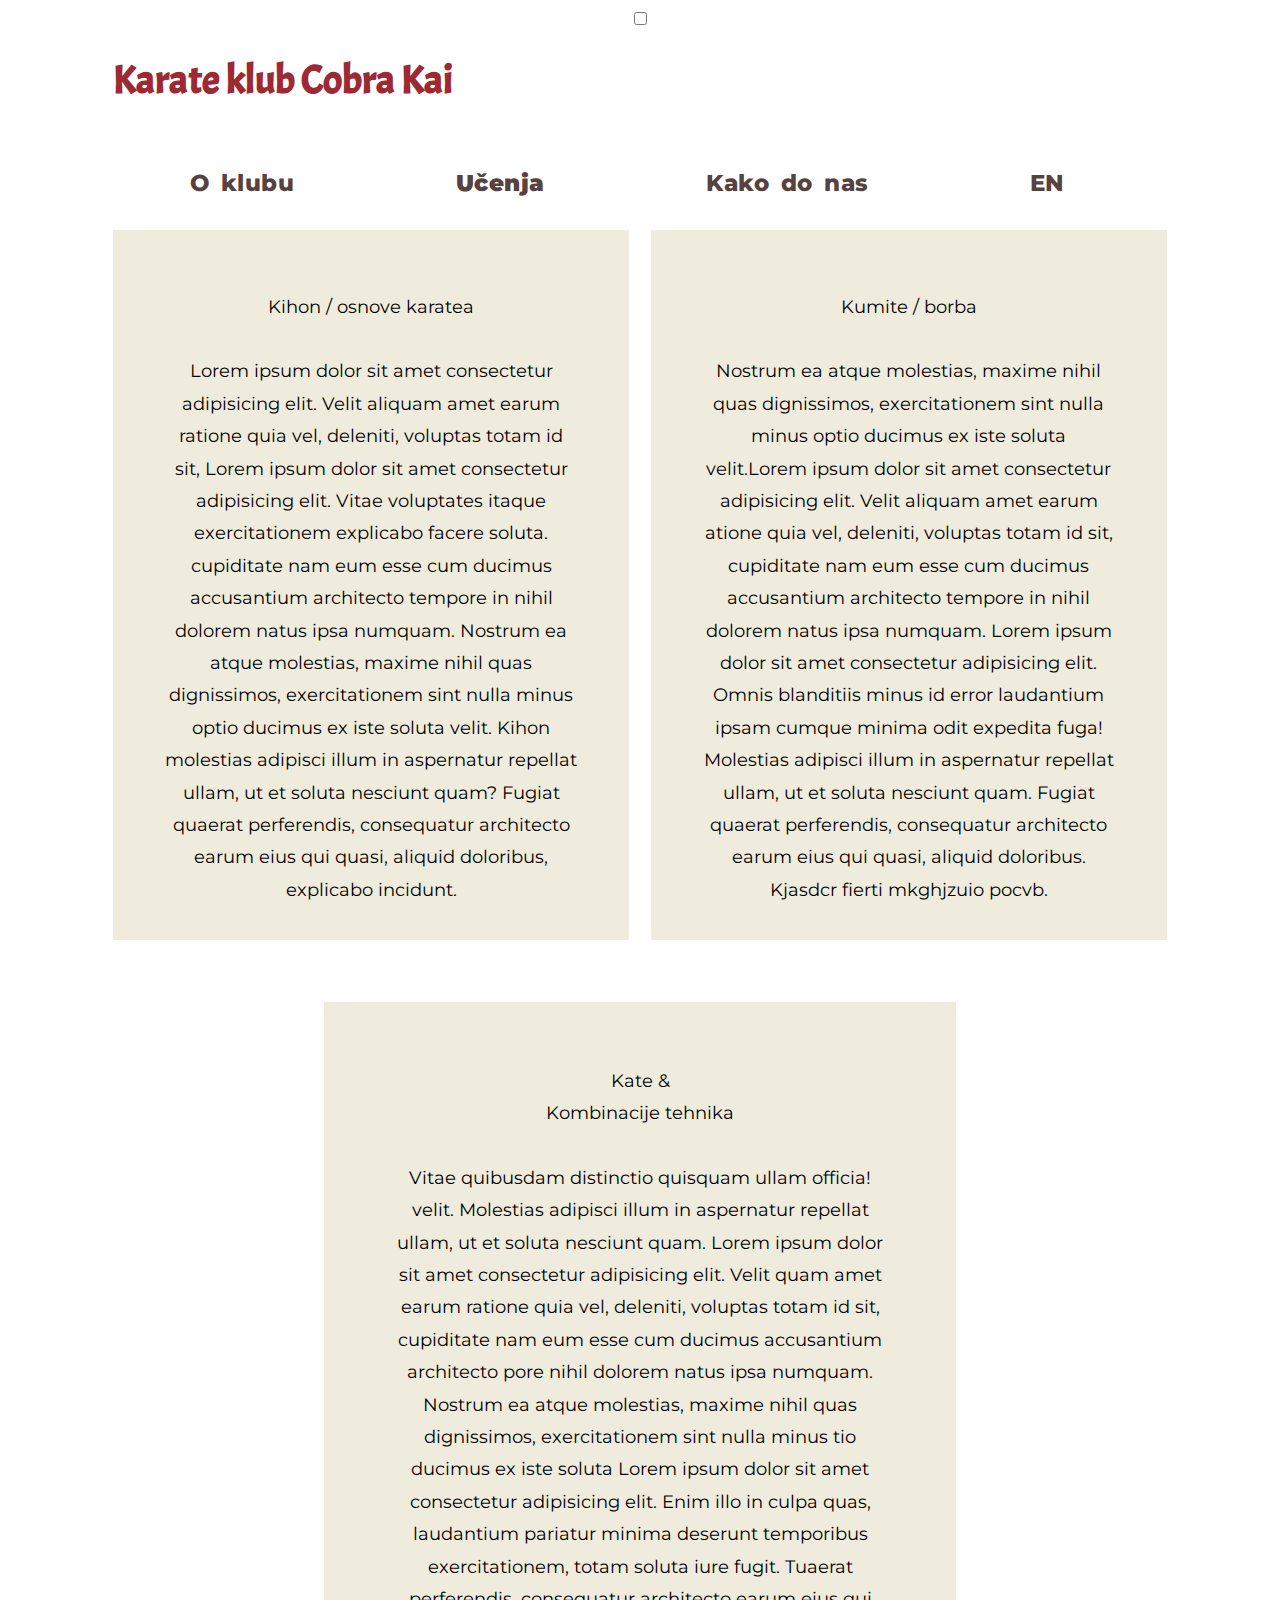
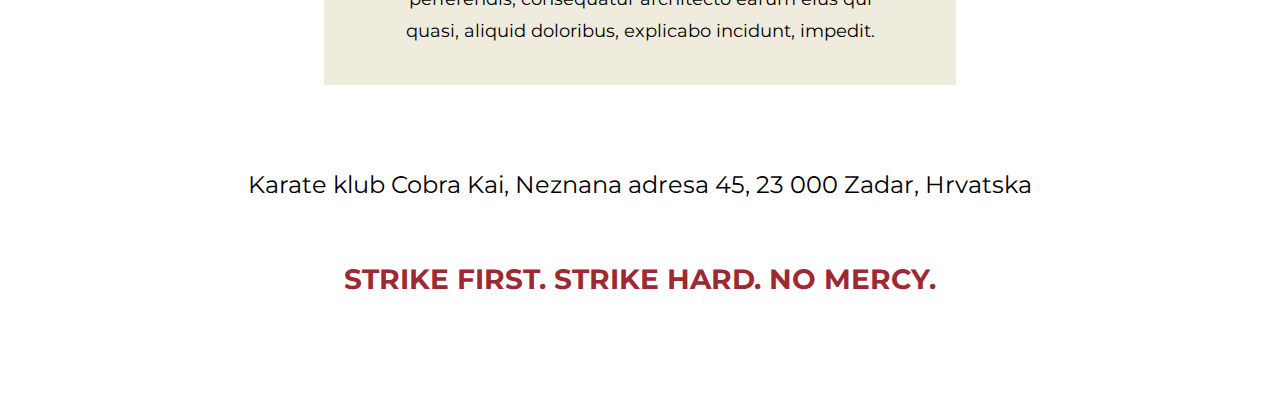
==== Class_Descriptions.html @ fb7cecdf "adding new padding and font size to elements" ====
<!DOCTYPE html>
<html lang="en">

<head>
 <meta charset="UTF-8">
 <meta name="viewport" content="width=device-width, initial-scale=1.0">
 <meta http-equiv="X-UA-Compatible" content="ie=edge">
 <meta name="description"
  content="Karate-klub-Cobra-Kai je klub koji je u svojih pet godina postojanja postigao zavidnu reputaciju.">
<link href="https://fonts.googleapis.com/css?family=Acme|Montserrat:400,700,800&display=swap" rel="stylesheet">
<link rel="stylesheet" type="text/css" href="vendors/css/grid.css">
 <link rel="stylesheet" type="text/css" href="vendors/css/animate.css"> 
 <link rel="stylesheet" type="text/css"href="resources/css/queries.css">
 <link rel="stylesheet" type="text/css" href="resources/css/style2.css">
 <title>Class Descriptions</title>
</head>

 <body>
   <input type="checkbox" />
   <div id="content">
  
   <div class="header"><h1>Karate klub Cobra Kai</h1>
   </div>
  <div class="navbar" id="ucenja">
    <div id="links">
     <a href="index.html#oklubu">O klubu</a>
     <a href="Class_Descriptions.html#ucenja"><strong>Učenja</strong></a>
     <a href="kontakt.html#kakodonas">Kako do nas</a>
     <a href="_blank">EN</a>
  </div>
   </div>

    <div class="article">
      <p><br> Kihon <span>/</span> osnove karatea <br> <br> Lorem ipsum dolor sit amet consectetur adipisicing elit. Velit aliquam amet earum ratione quia vel, deleniti, voluptas totam id sit, Lorem ipsum dolor sit amet consectetur adipisicing elit. Vitae voluptates itaque exercitationem explicabo facere soluta. cupiditate nam eum esse cum ducimus accusantium architecto tempore in nihil dolorem natus ipsa numquam. Nostrum ea atque molestias, maxime nihil quas dignissimos, exercitationem sint nulla minus optio ducimus ex iste soluta velit. Kihon molestias adipisci illum in aspernatur repellat ullam, ut et soluta nesciunt quam? Fugiat quaerat perferendis, consequatur architecto earum eius qui quasi, aliquid doloribus, explicabo incidunt.</p>
    </div>
   
    <div class="section">
        <p><br>Kumite <span>/</span> borba<br> <br> Nostrum ea atque molestias, maxime nihil quas dignissimos, exercitationem sint  nulla minus optio ducimus ex iste soluta velit.Lorem ipsum dolor sit amet consectetur adipisicing elit. Velit aliquam amet earum    atione quia vel, deleniti, voluptas totam id sit, cupiditate nam eum esse cum ducimus accusantium architecto tempore in nihil dolorem natus ipsa numquam.   Lorem ipsum dolor sit amet consectetur adipisicing elit. Omnis blanditiis minus id error laudantium ipsam cumque minima odit expedita fuga! Molestias adipisci illum in aspernatur repellat ullam, ut et soluta nesciunt quam. Fugiat quaerat perferendis, consequatur architecto earum eius qui quasi, aliquid doloribus. Kjasdcr fierti mkghjzuio pocvb.</p>
      </div>
   <div class="aside">
        <p><br>Kate &<br> Kombinacije tehnika <br> <br> Vitae quibusdam distinctio quisquam ullam officia! velit. Molestias adipisci  illum in aspernatur repellat ullam, ut et soluta nesciunt quam. Lorem ipsum dolor sit amet consectetur adipisicing elit. Velit      quam amet earum ratione quia vel, deleniti, voluptas totam id sit, cupiditate nam eum esse cum ducimus accusantium architecto       pore nihil dolorem natus ipsa numquam. Nostrum ea atque molestias, maxime nihil quas dignissimos, exercitationem sint nulla minus   tio ducimus ex iste soluta Lorem ipsum dolor sit amet consectetur adipisicing elit. Enim illo in culpa quas, laudantium pariatur    minima deserunt temporibus exercitationem, totam soluta iure fugit. Tuaerat perferendis, consequatur architecto earum eius qui quasi, aliquid doloribus, explicabo incidunt, impedit.</p>
      </div>
   <div class="kontakt">
        <p> Karate klub Cobra Kai, Neznana adresa 45, 23 000 Zadar, Hrvatska</p>
   </div>
   <div class="moto"><p> Strike first. <span>Strike hard.</span> No mercy.
  </div>
  </div>

    <script src="https://ajax.googleapis.com/ajax/libs/jquery/1.12.4/jquery.min.js"></script>
    <script src="resources/js/jquery.waypoints.min"></script>
    <script src="resources/js/scripts.js"></script>

</body>

</html>
---- vendors/css/grid.css ----
/*  SECTIONS  ============================================================================= */

.section {
	clear: both;
	padding: 0px;
	margin: 0px;
}

/*  GROUPING  ============================================================================= */

.row {
    zoom: 1; /* For IE 6/7 (trigger hasLayout) */
}

.row:before,
.row:after {
    content:"";
    display:table;
}
.row:after {
    clear:both;
}

/*  GRID COLUMN SETUP   ==================================================================== */

.col {
	display: block;
	float:left;
	margin: 1% 0 1% 1.6%;
}

.col:first-child { margin-left: 0; } /* all browsers except IE6 and lower */


/*  REMOVE MARGINS AS ALL GO FULL WIDTH AT 480 PIXELS */

@media only screen and (max-width: 480px) {
	.col { 
		/*margin: 1% 0 1% 0%;*/
        margin: 0;
	}
}


/*  GRID OF TWO   ============================================================================= */


.span-2-of-2 {
	width: 100%;
}

.span-1-of-2 {
	width: 49.2%;
}

/*  GO FULL WIDTH AT LESS THAN 480 PIXELS */

@media only screen and (max-width: 480px) {
	.span-2-of-2 {
		width: 100%; 
	}
	.span-1-of-2 {
		width: 100%; 
	}
}


/*  GRID OF THREE   ============================================================================= */

	
.span-3-of-3 {
	width: 100%; 
}

.span-2-of-3 {
	width: 66.13%; 
}

.span-1-of-3 {
	width: 32.26%; 
}


/*  GO FULL WIDTH AT LESS THAN 480 PIXELS */

@media only screen and (max-width: 480px) {
	.span-3-of-3 {
		width: 100%; 
	}
	.span-2-of-3 {
		width: 100%; 
	}
	.span-1-of-3 {
		width: 100%;
	}
}

/*  GRID OF FOUR   ============================================================================= */

	
.span-4-of-4 {
	width: 100%; 
}

.span-3-of-4 {
	width: 74.6%; 
}

.span-2-of-4 {
	width: 49.2%; 
}

.span-1-of-4 {
	width: 23.8%; 
}


/*  GO FULL WIDTH AT LESS THAN 480 PIXELS */

@media only screen and (max-width: 480px) {
	.span-4-of-4 {
		width: 100%; 
	}
	.span-3-of-4 {
		width: 100%; 
	}
	.span-2-of-4 {
		width: 100%; 
	}
	.span-1-of-4 {
		width: 100%; 
	}
}


/*  GRID OF FIVE   ============================================================================= */

	
.span-5-of-5 {
	width: 100%;
}

.span-4-of-5 {
  	width: 79.68%; 
}

.span-3-of-5 {
  	width: 59.36%; 
}

.span-2-of-5 {
  	width: 39.04%;
}

.span-1-of-5 {
  	width: 18.72%;
}


/*  GO FULL WIDTH AT LESS THAN 480 PIXELS */

@media only screen and (max-width: 480px) {
	.span-5-of-5 {
		width: 100%; 
	}
	.span-4-of-5 {
		width: 100%; 
	}
	.span-3-of-5 {
		width: 100%; 
	}
	.span-2-of-5 {
		width: 100%; 
	}
	.span-1-of-5 {
		width: 100%; 
	}
}


/*  GRID OF SIX   ============================================================================= */


.span-6-of-6 {
	width: 100%;
}

.span-5-of-6 {
  	width: 83.06%;
}

.span-4-of-6 {
  	width: 66.13%;
}

.span-3-of-6 {
  	width: 49.2%;
}

.span-2-of-6 {
  	width: 32.26%;
}

.span-1-of-6 {
  	width: 15.33%;
}


/*  GO FULL WIDTH AT LESS THAN 480 PIXELS */

@media only screen and (max-width: 480px) {
	.span-6-of-6 {
		width: 100%; 
	}
	.span-5-of-6 {
		width: 100%; 
	}
	.span-4-of-6 {
		width: 100%; 
	}
	.span-3-of-6 {
		width: 100%; 
	}
	.span-2-of-6 {
		width: 100%; 
	}
	.span-1-of-6 {
		width: 100%; 
	}
}



/*  GRID OF SEVEN   ============================================================================= */


.span-7-of-7 {
	width: 100%;
}

.span-6-of-7 {
	width: 85.48%;
}

.span-5-of-7 {
  	width: 70.97%;
}

.span-4-of-7 {
  	width: 56.45%;
}

.span-3-of-7 {
  	width: 41.94%;
}

.span-2-of-7 {
  	width: 27.42%;
}

.span-1-of-7 {
  	width: 12.91%;
}


/*  GO FULL WIDTH AT LESS THAN 480 PIXELS */

@media only screen and (max-width: 480px) {
	.span-7-of-7 {
		width: 100%; 
	}
	.span-6-of-7 {
		width: 100%; 
	}
	.span-5-of-7 {
		width: 100%; 
	}
	.span-4-of-7 {
		width: 100%; 
	}
	.span-3-of-7 {
		width: 100%; 
	}
	.span-2-of-7 {
		width: 100%; 
	}
	.span-1-of-7 {
		width: 100%; 
	}
}


/*  GRID OF EIGHT   ============================================================================= */

	
.span-8-of-8 {
	width: 100%;
}

.span-7-of-8 {
	width: 87.3%; 
}

.span-6-of-8 {
	width: 74.6%; 
}

.span-5-of-8 {
	width: 61.9%; 
}

.span-4-of-8 {
	width: 49.2%; 
}

.span-3-of-8 {
	width: 36.5%;
}

.span-2-of-8 {
	width: 23.8%; 
}

.span-1-of-8 {
	width: 11.1%; 
}


/*  GO FULL WIDTH AT LESS THAN 480 PIXELS */

@media only screen and (max-width: 480px) {
	.span-8-of-8 {
		width: 100%; 
	}
	.span-7-of-8 {
		width: 100%; 
	}
	.span-6-of-8 {
		width: 100%; 
	}
	.span-5-of-8 {
		width: 100%; 
	}
	.span-4-of-8 {
		width: 100%; 
	}
	.span-3-of-8 {
		width: 100%; 
	}
	.span-2-of-8 {
		width: 100%; 
	}
	.span-1-of-8 {
		width: 100%; 
	}
}


/*  GRID OF NINE   ============================================================================= */


.span-9-of-9 {
	width: 100%;
}

.span-8-of-9 {
	width: 88.71%;
}

.span-7-of-9 {
	width: 77.42%; 
}

.span-6-of-9 {
	width: 66.13%; 
}

.span-5-of-9 {
	width: 54.84%; 
}

.span-4-of-9 {
	width: 43.55%; 
}

.span-3-of-9 {
	width: 32.26%;
}

.span-2-of-9 {
	width: 20.97%; 
}

.span-1-of-9 {
	width: 9.68%; 
}


/*  GO FULL WIDTH AT LESS THAN 480 PIXELS */

@media only screen and (max-width: 480px) {
	.span-9-of-9 {
		width: 100%; 
	}
	.span-8-of-9 {
		width: 100%; 
	}
	.span-7-of-9 {
		width: 100%; 
	}
	.span-6-of-9 {
		width: 100%; 
	}
	.span-5-of-9 {
		width: 100%; 
	}
	.span-4-of-9 {
		width: 100%; 
	}
	.span-3-of-9 {
		width: 100%; 
	}
	.span-2-of-9 {
		width: 100%; 
	}
	.span-1-of-9 {
		width: 100%; 
	}
}


/*  GRID OF TEN   ============================================================================= */


.span-10-of-10 {
	width: 100%;
}

.span-9-of-10 {
	width: 89.84%;
}

.span-8-of-10 {
	width: 79.68%;
}

.span-7-of-10 {
	width: 69.52%; 
}

.span-6-of-10 {
	width: 59.36%; 
}

.span-5-of-10 {
	width: 49.2%; 
}

.span-4-of-10 {
	width: 39.04%; 
}

.span-3-of-10 {
	width: 28.88%;
}

.span-2-of-10 {
	width: 18.72%; 
}

.span-1-of-10 {
	width: 8.56%; 
}


/*  GO FULL WIDTH AT LESS THAN 480 PIXELS */

@media only screen and (max-width: 480px) {
	.span-10-of-10 {
		width: 100%; 
	}
	.span-9-of-10 {
		width: 100%; 
	}
	.span-8-of-10 {
		width: 100%; 
	}
	.span-7-of-10 {
		width: 100%; 
	}
	.span-6-of-10 {
		width: 100%; 
	}
	.span-5-of-10 {
		width: 100%; 
	}
	.span-4-of-10 {
		width: 100%; 
	}
	.span-3-of-10 {
		width: 100%; 
	}
	.span-2-of-10 {
		width: 100%; 
	}
	.span-1-of-10 {
		width: 100%; 
	}
}


/*  GRID OF ELEVEN   ============================================================================= */

.span-11-of-11 {
	width: 100%;
}

.span-10-of-11 {
	width: 90.76%;
}

.span-9-of-11 {
	width: 81.52%;
}

.span-8-of-11 {
	width: 72.29%;
}

.span-7-of-11 {
	width: 63.05%; 
}

.span-6-of-11 {
	width: 53.81%; 
}

.span-5-of-11 {
	width: 44.58%; 
}

.span-4-of-11 {
	width: 35.34%; 
}

.span-3-of-11 {
	width: 26.1%;
}

.span-2-of-11 {
	width: 16.87%; 
}

.span-1-of-11 {
	width: 7.63%; 
}


/*  GO FULL WIDTH AT LESS THAN 480 PIXELS */

@media only screen and (max-width: 480px) {
	.span-11-of-11 {
		width: 100%; 
	}
	.span-10-of-11 {
		width: 100%; 
	}
	.span-9-of-11 {
		width: 100%; 
	}
	.span-8-of-11 {
		width: 100%; 
	}
	.span-7-of-11 {
		width: 100%; 
	}
	.span-6-of-11 {
		width: 100%; 
	}
	.span-5-of-11 {
		width: 100%; 
	}
	.span-4-of-11 {
		width: 100%; 
	}
	.span-3-of-11 {
		width: 100%; 
	}
	.span-2-of-11 {
		width: 100%; 
	}
	.span-1-of-11 {
		width: 100%; 
	}
}


/*  GRID OF TWELVE   ============================================================================= */

.span-12-of-12 {
	width: 100%;
}

.span-11-of-12 {
	width: 91.53%;
}

.span-10-of-12 {
	width: 83.06%;
}

.span-9-of-12 {
	width: 74.6%;
}

.span-8-of-12 {
	width: 66.13%;
}

.span-7-of-12 {
	width: 57.66%; 
}

.span-6-of-12 {
	width: 49.2%; 
}

.span-5-of-12 {
	width: 40.73%; 
}

.span-4-of-12 {
	width: 32.26%; 
}

.span-3-of-12 {
	width: 23.8%;
}

.span-2-of-12 {
	width: 15.33%; 
}

.span-1-of-12 {
	width: 6.86%; 
}


/*  GO FULL WIDTH AT LESS THAN 480 PIXELS */

@media only screen and (max-width: 480px) {
	.span-12-of-12 {
		width: 100%; 
	}
	.span-11-of-12 {
		width: 100%; 
	}
	.span-10-of-12 {
		width: 100%; 
	}
	.span-9-of-12 {
		width: 100%; 
	}
	.span-8-of-12 {
		width: 100%; 
	}
	.span-7-of-12 {
		width: 100%; 
	}
	.span-6-of-12 {
		width: 100%; 
	}
	.span-5-of-12 {
		width: 100%; 
	}
	.span-4-of-12 {
		width: 100%; 
	}
	.span-3-of-12 {
		width: 100%; 
	}
	.span-2-of-12 {
		width: 100%; 
	}
	.span-1-of-12 {
		width: 100%; 
	}
}
---- resources/css/style2.css ----
@charset "UTF-8";

* {
	box-sizing: border-box;
}

body {
	background-color: rgba(255, 255, 255, 0.767);
	color: #000;
	font-family: 'Montserrat', sans-serif;
	text-align: center;
	font-size: 18px;
}

#content {
	display: grid;
	grid-template-columns: repeat(12, 1fr);
	grid-auto-rows: minmax(100px, auto);
	max-width: 1280px;
	position: relative;
}

/*--- HEADER --- */
.header {
	grid-column: 2 / 13;
	padding: 0;
	margin: 0;
	height: 100%;
	justify-content: stretch;
	object-fit: cover;
}

.header h1 {
	font-family: 'Acme', sans-serif;
	font-weight: 800;
	font-weight: bold;
	font-size: 220%;
	color: #9d2933;
	padding-top: 2%;
	margin: 0;
	position: absolute;
}

/*--- NAVBAR --- */
.navbar {
	display: grid;
	grid-column: 1 / 13;
	grid-row: 2 / 3;
	height: 100%;
	color: rgba(10, 10, 10, 0.932);
	font-family: 'Montserrat', sans-serif;
	word-spacing: 4px;
	letter-spacing: 0.5px;
	padding-top: 3%;
}

#links {
	display: grid;
	grid-auto-flow: column;
	font-size: 130%;
	font-family: 'Montserrat', sans-serif;
	font-weight: 800;
	text-align: center;
	margin-left: 8%;
	margin-right: 10%;
}

a {
	color: #574240;
	text-decoration: none;
}

a:hover {
	color: #8d8872;
}
a:current {
	color: #788f2c;
}

.article p,
.section p,
.aside p {
	padding: 2% 10% 3% 10%;
	font-size: 18px;
	margin: o;
	font-weight: 400;
	line-height: 1.8;
}

.article {
	grid-column: 2 / 7;
	grid-row: 3 / 6;
	margin-right: 2%;
	background-color: #f0ecdd;
	font-weight: 400;
}
.section {
	grid-column: 7 / 12;
	grid-row: 3 / 6;
	margin-left: 2%;
	background-color: #f0ecdd;
}

.aside {
	grid-column: 4 / 10;
	grid-row: 7 / 10;
	margin-top: -6%;
	background-color: #f0ecdd;
}

.kontakt {
	grid-column: 1 / 13;
	grid-row: 11 / 12;
	height: 100%;
	justify-self: stretch;
	align-content: space-evenly;
	margin-top: -4%;
}

.kontakt p {
	color: #000;
	font-size: 24px;
}

.moto {
	grid-column: 1 / 13;
	grid-row: 12 / 13;
	height: 100%;

	font-family: 'Montserrat', sans-serif;
	font-size: 28px;
	font-weight: bold;
	color: #9d2933;
	text-transform: uppercase;
	grid-auto-flow: column;
	justify-items: stretch;
	margin-bottom: 3%;
	margin-top: -4%;
}

moto p {
	margin: 0;
}
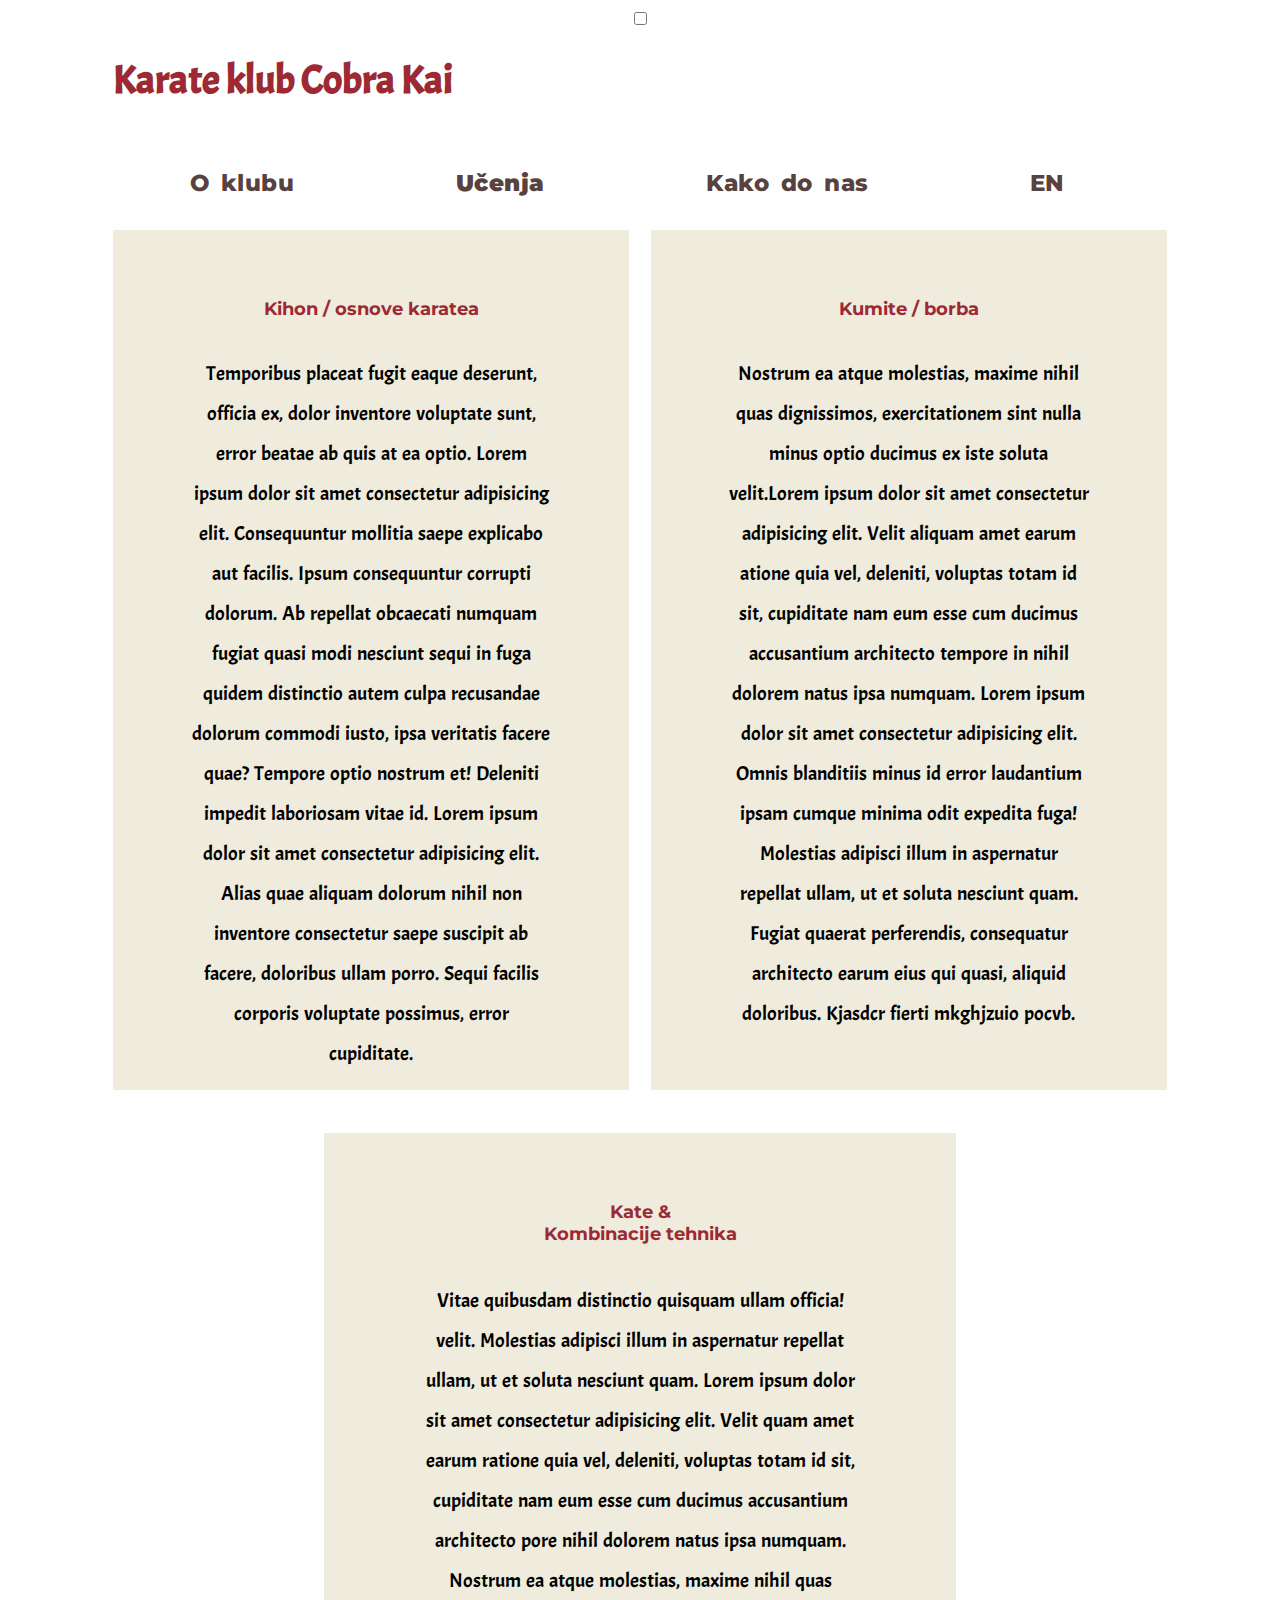
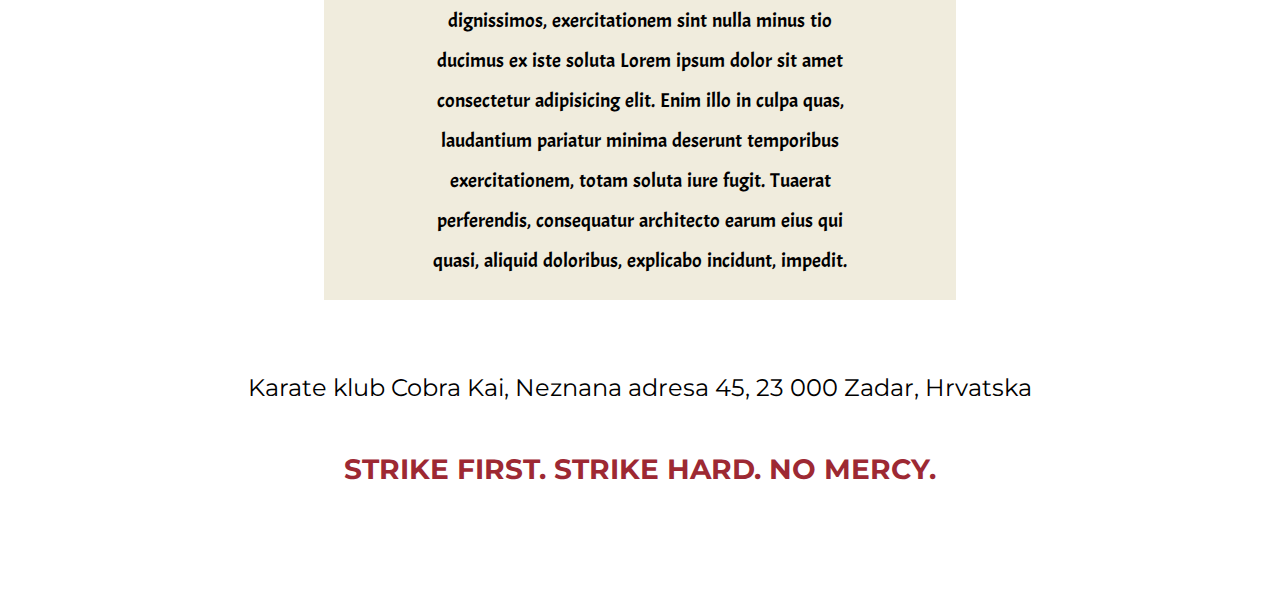
==== commit b96acae1: "same changes, font, padding" ====
--- a/Class_Descriptions.html
+++ b/Class_Descriptions.html
@@ -31,14 +31,21 @@
    </div>
 
     <div class="article">
-      <p><br> Kihon <span>/</span> osnove karatea <br> <br> Lorem ipsum dolor sit amet consectetur adipisicing elit. Velit aliquam amet earum ratione quia vel, deleniti, voluptas totam id sit, Lorem ipsum dolor sit amet consectetur adipisicing elit. Vitae voluptates itaque exercitationem explicabo facere soluta. cupiditate nam eum esse cum ducimus accusantium architecto tempore in nihil dolorem natus ipsa numquam. Nostrum ea atque molestias, maxime nihil quas dignissimos, exercitationem sint nulla minus optio ducimus ex iste soluta velit. Kihon molestias adipisci illum in aspernatur repellat ullam, ut et soluta nesciunt quam? Fugiat quaerat perferendis, consequatur architecto earum eius qui quasi, aliquid doloribus, explicabo incidunt.</p>
+      <br> <br>
+      <h4>Kihon <span></span>/<span></span> osnove karatea </h4>
+      <p> Temporibus placeat fugit eaque deserunt, officia ex, dolor inventore voluptate sunt, error beatae ab quis at ea optio. Lorem ipsum dolor sit amet consectetur adipisicing elit. Consequuntur mollitia saepe explicabo aut facilis. Ipsum consequuntur corrupti dolorum. Ab repellat obcaecati numquam fugiat quasi modi nesciunt sequi in fuga quidem distinctio autem culpa recusandae dolorum commodi iusto, ipsa veritatis facere quae? Tempore optio nostrum et! Deleniti impedit laboriosam vitae id. Lorem ipsum dolor sit amet consectetur adipisicing elit. Alias quae aliquam dolorum nihil non inventore consectetur saepe suscipit ab facere, doloribus ullam porro. Sequi facilis corporis voluptate possimus, error cupiditate.
+       </p>
     </div>
    
     <div class="section">
-        <p><br>Kumite <span>/</span> borba<br> <br> Nostrum ea atque molestias, maxime nihil quas dignissimos, exercitationem sint  nulla minus optio ducimus ex iste soluta velit.Lorem ipsum dolor sit amet consectetur adipisicing elit. Velit aliquam amet earum    atione quia vel, deleniti, voluptas totam id sit, cupiditate nam eum esse cum ducimus accusantium architecto tempore in nihil dolorem natus ipsa numquam.   Lorem ipsum dolor sit amet consectetur adipisicing elit. Omnis blanditiis minus id error laudantium ipsam cumque minima odit expedita fuga! Molestias adipisci illum in aspernatur repellat ullam, ut et soluta nesciunt quam. Fugiat quaerat perferendis, consequatur architecto earum eius qui quasi, aliquid doloribus. Kjasdcr fierti mkghjzuio pocvb.</p>
+        <br> <br> 
+        <h4>Kumite <span></span>/<span></span> borba</h4>  
+        <p> Nostrum ea atque molestias, maxime nihil quas dignissimos, exercitationem sint  nulla minus optio ducimus ex iste soluta velit.Lorem ipsum dolor sit amet consectetur adipisicing elit. Velit aliquam amet earum    atione quia vel, deleniti, voluptas totam id sit, cupiditate nam eum esse cum ducimus accusantium architecto tempore in nihil dolorem natus ipsa numquam.   Lorem ipsum dolor sit amet consectetur adipisicing elit. Omnis blanditiis minus id error laudantium ipsam cumque minima odit expedita fuga! Molestias adipisci illum in aspernatur repellat ullam, ut et soluta nesciunt quam. Fugiat quaerat perferendis, consequatur architecto earum eius qui quasi, aliquid doloribus. Kjasdcr fierti mkghjzuio pocvb.</p>
       </div>
    <div class="aside">
-        <p><br>Kate &<br> Kombinacije tehnika <br> <br> Vitae quibusdam distinctio quisquam ullam officia! velit. Molestias adipisci  illum in aspernatur repellat ullam, ut et soluta nesciunt quam. Lorem ipsum dolor sit amet consectetur adipisicing elit. Velit      quam amet earum ratione quia vel, deleniti, voluptas totam id sit, cupiditate nam eum esse cum ducimus accusantium architecto       pore nihil dolorem natus ipsa numquam. Nostrum ea atque molestias, maxime nihil quas dignissimos, exercitationem sint nulla minus   tio ducimus ex iste soluta Lorem ipsum dolor sit amet consectetur adipisicing elit. Enim illo in culpa quas, laudantium pariatur    minima deserunt temporibus exercitationem, totam soluta iure fugit. Tuaerat perferendis, consequatur architecto earum eius qui quasi, aliquid doloribus, explicabo incidunt, impedit.</p>
+        <br> <br>
+        <h4> Kate &<br>Kombinacije tehnika</h4>
+        <p>Vitae quibusdam distinctio quisquam ullam officia! velit. Molestias adipisci  illum in aspernatur repellat ullam, ut et soluta nesciunt quam. Lorem ipsum dolor sit amet consectetur adipisicing elit. Velit      quam amet earum ratione quia vel, deleniti, voluptas totam id sit, cupiditate nam eum esse cum ducimus accusantium architecto       pore nihil dolorem natus ipsa numquam. Nostrum ea atque molestias, maxime nihil quas dignissimos, exercitationem sint nulla minus   tio ducimus ex iste soluta Lorem ipsum dolor sit amet consectetur adipisicing elit. Enim illo in culpa quas, laudantium pariatur    minima deserunt temporibus exercitationem, totam soluta iure fugit. Tuaerat perferendis, consequatur architecto earum eius qui quasi, aliquid doloribus, explicabo incidunt, impedit.</p>
       </div>
    <div class="kontakt">
         <p> Karate klub Cobra Kai, Neznana adresa 45, 23 000 Zadar, Hrvatska</p>
--- a/resources/css/style2.css
+++ b/resources/css/style2.css
@@ -71,22 +71,26 @@
 }
 
 a:hover {
-	color: #8d8872;
+	color: #897170;
 }
 a:current {
-	color: #788f2c;
+	color: #a12700;
 }
 
 .article p,
 .section p,
 .aside p {
-	padding: 2% 10% 3% 10%;
-	font-size: 18px;
-	margin: o;
-	font-weight: 400;
-	line-height: 1.8;
+	padding: 2% 15% 3% 15%;
+	font-size: 20px;
+	word-spacing: 2px;
+	margin: 0;
+	font-family: 'Acme', sans-serif;
+	line-height: 2;
 }
 
+h4 {
+	color: #9d2933;
+}
 .article {
 	grid-column: 2 / 7;
 	grid-row: 3 / 6;
@@ -104,7 +108,7 @@
 .aside {
 	grid-column: 4 / 10;
 	grid-row: 7 / 10;
-	margin-top: -6%;
+	margin-top: -9%;
 	background-color: #f0ecdd;
 }
 
@@ -114,7 +118,7 @@
 	height: 100%;
 	justify-self: stretch;
 	align-content: space-evenly;
-	margin-top: -4%;
+	margin-top: -5%;
 }
 
 .kontakt p {
@@ -134,8 +138,8 @@
 	text-transform: uppercase;
 	grid-auto-flow: column;
 	justify-items: stretch;
-	margin-bottom: 3%;
-	margin-top: -4%;
+	margin-bottom: 1%;
+	margin-top: -6%;
 }
 
 moto p {
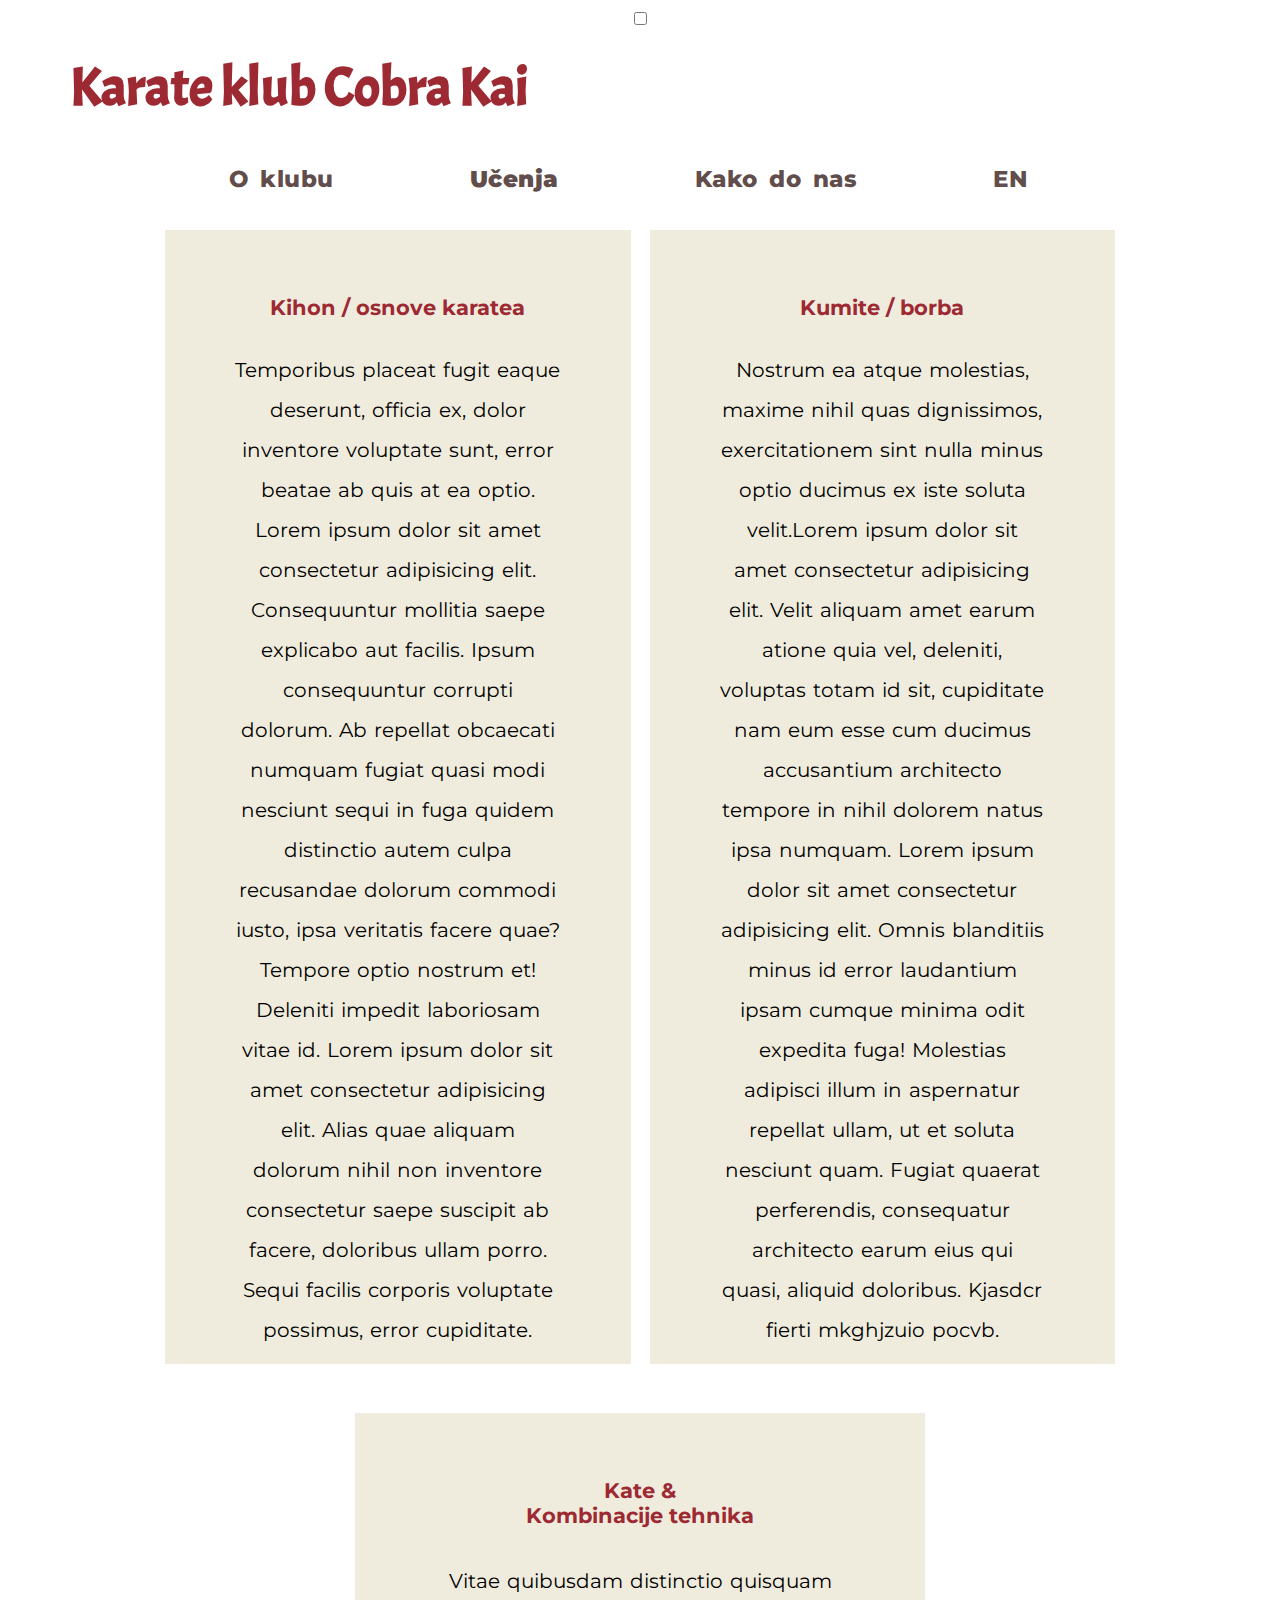
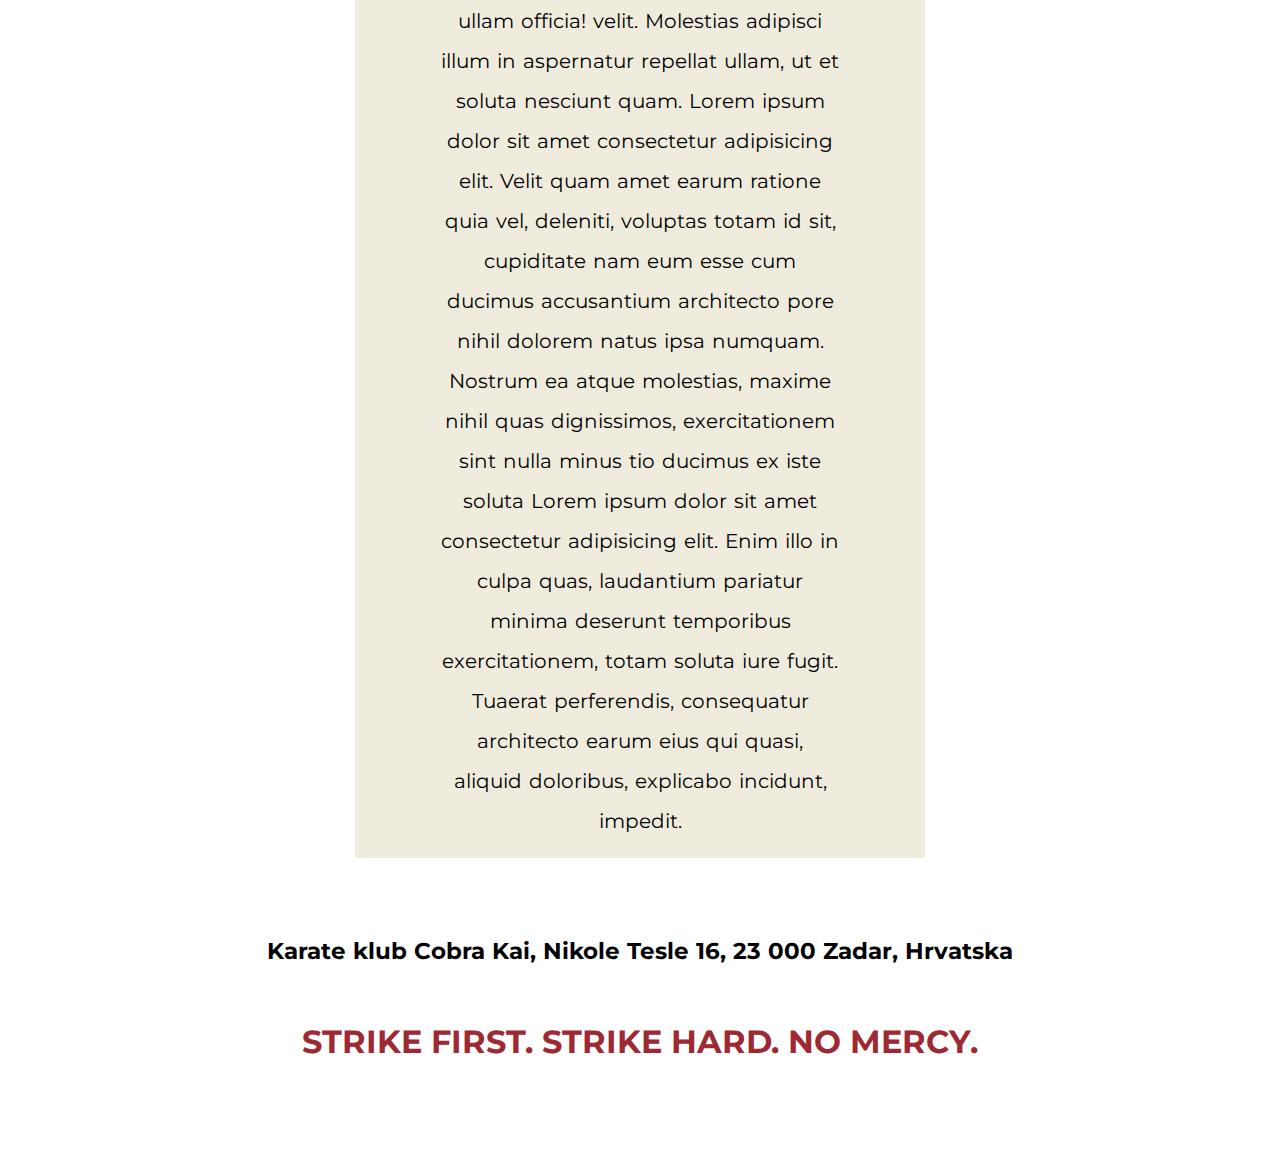
==== commit b3f2c723: "adding h3 element to "kontakt" (contact) plus strong attribute" ====
--- a/Class_Descriptions.html
+++ b/Class_Descriptions.html
@@ -7,7 +7,7 @@
  <meta http-equiv="X-UA-Compatible" content="ie=edge">
  <meta name="description"
   content="Karate-klub-Cobra-Kai je klub koji je u svojih pet godina postojanja postigao zavidnu reputaciju.">
-<link href="https://fonts.googleapis.com/css?family=Acme|Montserrat:400,700,800&display=swap" rel="stylesheet">
+<link href="https://fonts.googleapis.com/css?family=Acme|Montserrat:300,700,800&display=swap" rel="stylesheet">
 <link rel="stylesheet" type="text/css" href="vendors/css/grid.css">
  <link rel="stylesheet" type="text/css" href="vendors/css/animate.css"> 
  <link rel="stylesheet" type="text/css"href="resources/css/queries.css">
@@ -32,29 +32,29 @@
 
     <div class="article">
       <br> <br>
-      <h4>Kihon <span></span>/<span></span> osnove karatea </h4>
+      <h3>Kihon <span></span>/<span></span> osnove karatea </h3>
       <p> Temporibus placeat fugit eaque deserunt, officia ex, dolor inventore voluptate sunt, error beatae ab quis at ea optio. Lorem ipsum dolor sit amet consectetur adipisicing elit. Consequuntur mollitia saepe explicabo aut facilis. Ipsum consequuntur corrupti dolorum. Ab repellat obcaecati numquam fugiat quasi modi nesciunt sequi in fuga quidem distinctio autem culpa recusandae dolorum commodi iusto, ipsa veritatis facere quae? Tempore optio nostrum et! Deleniti impedit laboriosam vitae id. Lorem ipsum dolor sit amet consectetur adipisicing elit. Alias quae aliquam dolorum nihil non inventore consectetur saepe suscipit ab facere, doloribus ullam porro. Sequi facilis corporis voluptate possimus, error cupiditate.
        </p>
     </div>
    
     <div class="section">
         <br> <br> 
-        <h4>Kumite <span></span>/<span></span> borba</h4>  
+        <h3>Kumite <span></span>/<span></span> borba</h3>  
         <p> Nostrum ea atque molestias, maxime nihil quas dignissimos, exercitationem sint  nulla minus optio ducimus ex iste soluta velit.Lorem ipsum dolor sit amet consectetur adipisicing elit. Velit aliquam amet earum    atione quia vel, deleniti, voluptas totam id sit, cupiditate nam eum esse cum ducimus accusantium architecto tempore in nihil dolorem natus ipsa numquam.   Lorem ipsum dolor sit amet consectetur adipisicing elit. Omnis blanditiis minus id error laudantium ipsam cumque minima odit expedita fuga! Molestias adipisci illum in aspernatur repellat ullam, ut et soluta nesciunt quam. Fugiat quaerat perferendis, consequatur architecto earum eius qui quasi, aliquid doloribus. Kjasdcr fierti mkghjzuio pocvb.</p>
       </div>
    <div class="aside">
         <br> <br>
-        <h4> Kate &<br>Kombinacije tehnika</h4>
+        <h3> Kate &<br>Kombinacije tehnika</h3>
         <p>Vitae quibusdam distinctio quisquam ullam officia! velit. Molestias adipisci  illum in aspernatur repellat ullam, ut et soluta nesciunt quam. Lorem ipsum dolor sit amet consectetur adipisicing elit. Velit      quam amet earum ratione quia vel, deleniti, voluptas totam id sit, cupiditate nam eum esse cum ducimus accusantium architecto       pore nihil dolorem natus ipsa numquam. Nostrum ea atque molestias, maxime nihil quas dignissimos, exercitationem sint nulla minus   tio ducimus ex iste soluta Lorem ipsum dolor sit amet consectetur adipisicing elit. Enim illo in culpa quas, laudantium pariatur    minima deserunt temporibus exercitationem, totam soluta iure fugit. Tuaerat perferendis, consequatur architecto earum eius qui quasi, aliquid doloribus, explicabo incidunt, impedit.</p>
       </div>
    <div class="kontakt">
-        <p> Karate klub Cobra Kai, Neznana adresa 45, 23 000 Zadar, Hrvatska</p>
+        <p> <strong>Karate klub Cobra Kai, Nikole Tesle 16, 23 000 Zadar, Hrvatska</strong></p>
    </div>
    <div class="moto"><p> Strike first. <span>Strike hard.</span> No mercy.
   </div>
   </div>
 
-    <script src="https://ajax.googleapis.com/ajax/libs/jquery/1.12.4/jquery.min.js"></script>
+    <script src="https://ajax.googleapis.com/ajax/libs/jquery/1.12.3/jquery.min.js"></script>
     <script src="resources/js/jquery.waypoints.min"></script>
     <script src="resources/js/scripts.js"></script>
 
--- a/resources/css/style2.css
+++ b/resources/css/style2.css
@@ -1,9 +1,43 @@
 @charset "UTF-8";
 
-* {
+.l-wrap {
+	max-width: 1140px;
+	margin-right: auto;
+	margin-left: auto;
+}
+
+html {
 	box-sizing: border-box;
 }
 
+*,
+*:before,
+*:after {
+	box-sizing: inherit;
+}
+.twelve-col-grid .grid-item {
+	width: 95%;
+	float: left;
+}
+
+.twelwe-col-grid:after {
+	display: table;
+	clear: both;
+	content: '';
+}
+
+/* --- debug grid --- */
+
+.column {
+	width: calc((100% - 20px * 12) / 12);
+	height: 80px;
+	margin-right: 10px;
+	margin-left: 10px;
+	background: rgba(0, 0, 255, 0.25);
+	float: left;
+}
+
+html,
 body {
 	background-color: rgba(255, 255, 255, 0.767);
 	color: #000;
@@ -16,13 +50,14 @@
 	display: grid;
 	grid-template-columns: repeat(12, 1fr);
 	grid-auto-rows: minmax(100px, auto);
-	max-width: 1280px;
+	max-width: 1140px;
+	margin: 0 auto;
 	position: relative;
 }
 
 /*--- HEADER --- */
 .header {
-	grid-column: 2 / 13;
+	grid-column: 1 / 13;
 	padding: 0;
 	margin: 0;
 	height: 100%;
@@ -34,7 +69,7 @@
 	font-family: 'Acme', sans-serif;
 	font-weight: 800;
 	font-weight: bold;
-	font-size: 220%;
+	font-size: 300%;
 	color: #9d2933;
 	padding-top: 2%;
 	margin: 0;
@@ -66,12 +101,12 @@
 }
 
 a {
-	color: #574240;
+	color: #574240ef;
 	text-decoration: none;
 }
 
 a:hover {
-	color: #897170;
+	color: #364869;
 }
 a:current {
 	color: #a12700;
@@ -84,11 +119,11 @@
 	font-size: 20px;
 	word-spacing: 2px;
 	margin: 0;
-	font-family: 'Acme', sans-serif;
+	font-family: 'Montserrat', sans-serif;
 	line-height: 2;
 }
 
-h4 {
+h3 {
 	color: #9d2933;
 }
 .article {
@@ -123,7 +158,7 @@
 
 .kontakt p {
 	color: #000;
-	font-size: 24px;
+	font-size: 125%;
 }
 
 .moto {
@@ -132,7 +167,7 @@
 	height: 100%;
 
 	font-family: 'Montserrat', sans-serif;
-	font-size: 28px;
+	font-size: 180%;
 	font-weight: bold;
 	color: #9d2933;
 	text-transform: uppercase;
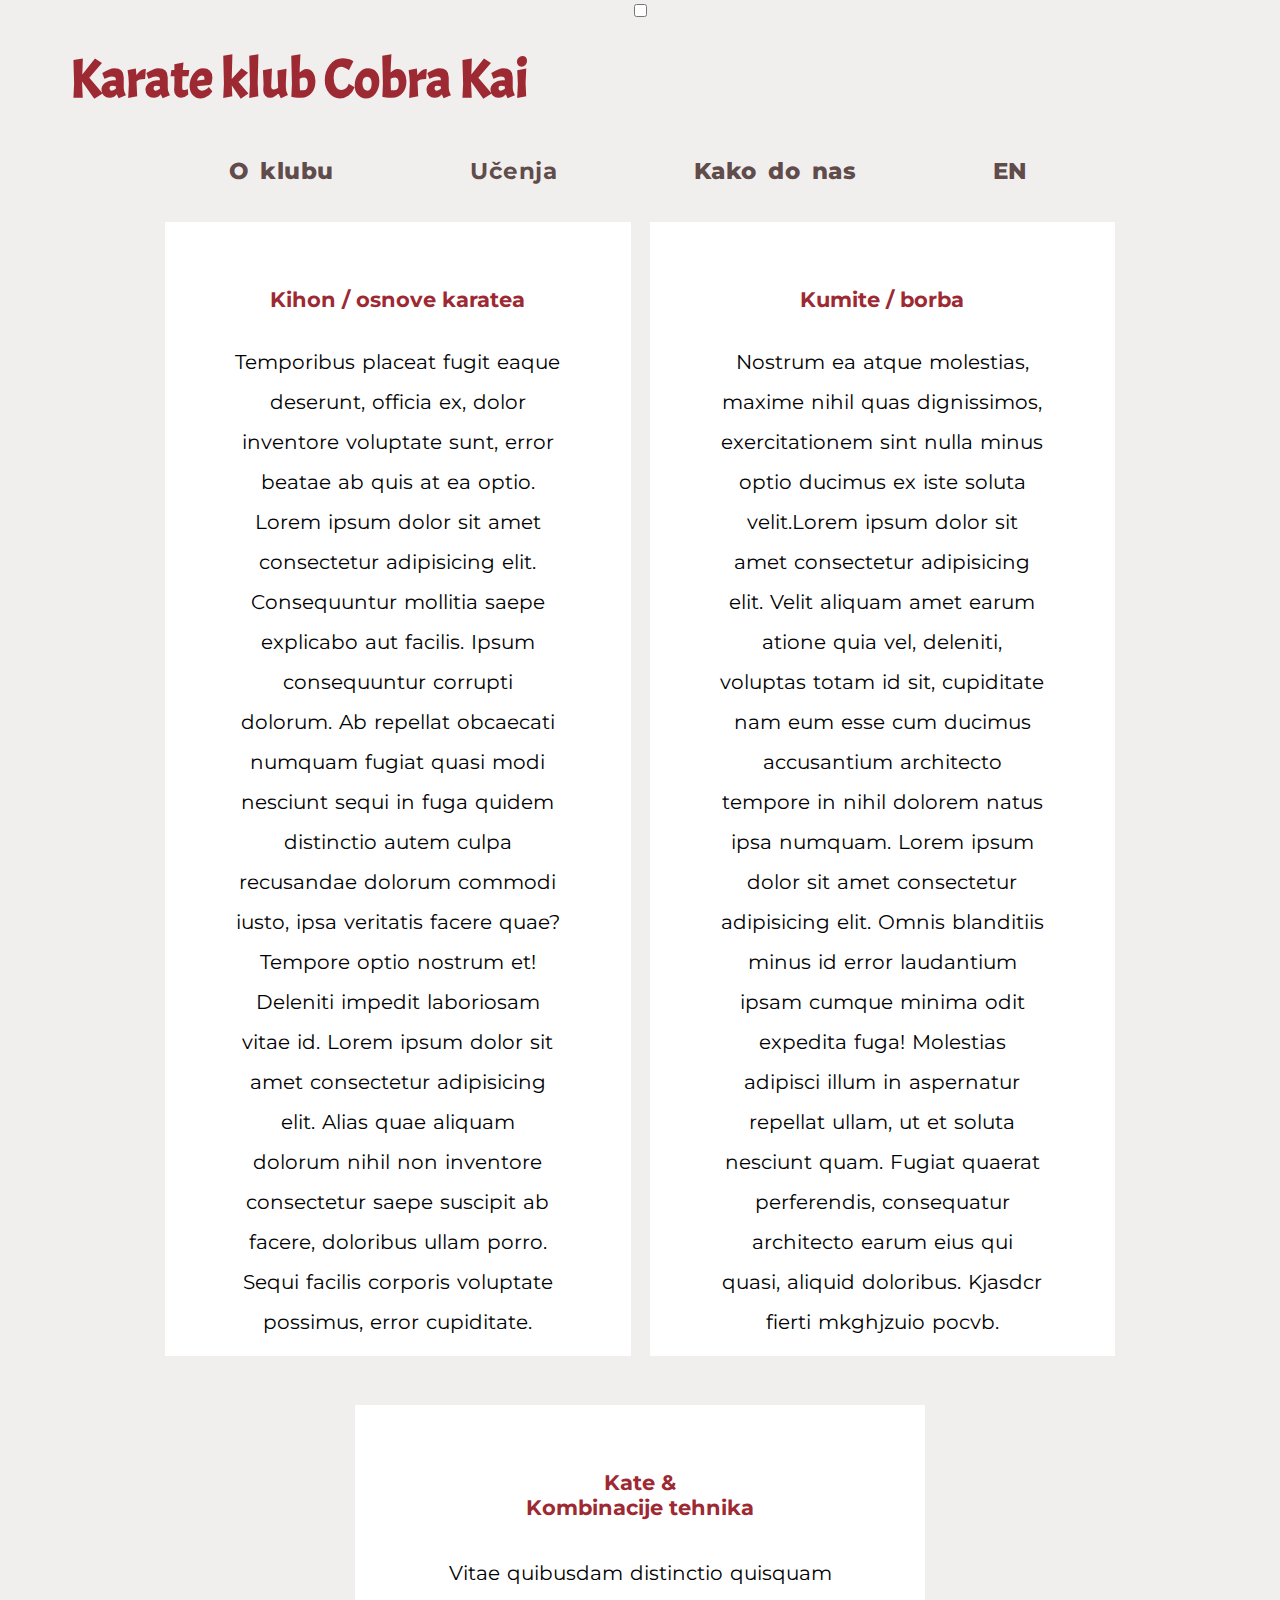
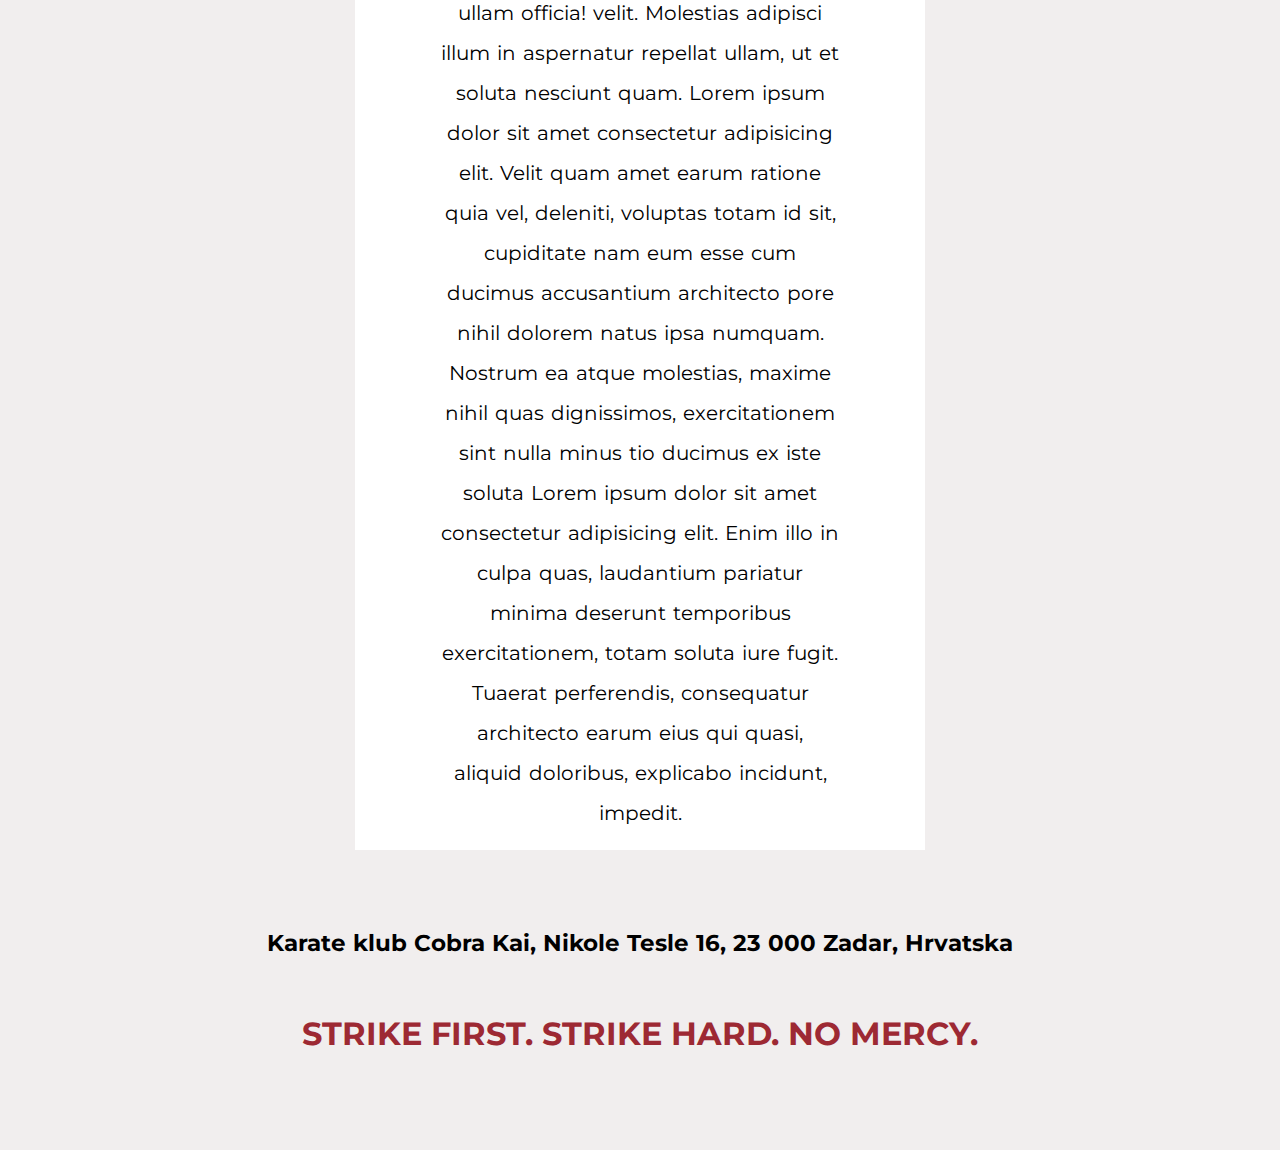
==== commit 276c63c8: "working on responsiveness, changing grid layout to grid areas... starting from mobile version first" ====
--- a/Class_Descriptions.html
+++ b/Class_Descriptions.html
@@ -9,7 +9,9 @@
   content="Karate-klub-Cobra-Kai je klub koji je u svojih pet godina postojanja postigao zavidnu reputaciju.">
 <link href="https://fonts.googleapis.com/css?family=Acme|Montserrat:300,700,800&display=swap" rel="stylesheet">
 <link rel="stylesheet" type="text/css" href="vendors/css/grid.css">
+<link rel="stylesheet" type="text/css" href="vendors/css/normalize.css">
  <link rel="stylesheet" type="text/css" href="vendors/css/animate.css"> 
+<link rel="stylesheet" type="text/css" href="resources/js/scripts.js">
  <link rel="stylesheet" type="text/css"href="resources/css/queries.css">
  <link rel="stylesheet" type="text/css" href="resources/css/style2.css">
  <title>Class Descriptions</title>
--- a/resources/css/style2.css
+++ b/resources/css/style2.css
@@ -33,13 +33,13 @@
 	height: 80px;
 	margin-right: 10px;
 	margin-left: 10px;
-	background: rgba(0, 0, 255, 0.25);
+	background: whitesmoke;
 	float: left;
 }
 
 html,
 body {
-	background-color: rgba(255, 255, 255, 0.767);
+	background-color: rgb(241, 238, 238);
 	color: #000;
 	font-family: 'Montserrat', sans-serif;
 	text-align: center;
@@ -130,21 +130,21 @@
 	grid-column: 2 / 7;
 	grid-row: 3 / 6;
 	margin-right: 2%;
-	background-color: #f0ecdd;
+	background-color: #fff;
 	font-weight: 400;
 }
 .section {
 	grid-column: 7 / 12;
 	grid-row: 3 / 6;
 	margin-left: 2%;
-	background-color: #f0ecdd;
+	background-color: #fff;
 }
 
 .aside {
 	grid-column: 4 / 10;
 	grid-row: 7 / 10;
 	margin-top: -9%;
-	background-color: #f0ecdd;
+	background-color: #fff;
 }
 
 .kontakt {
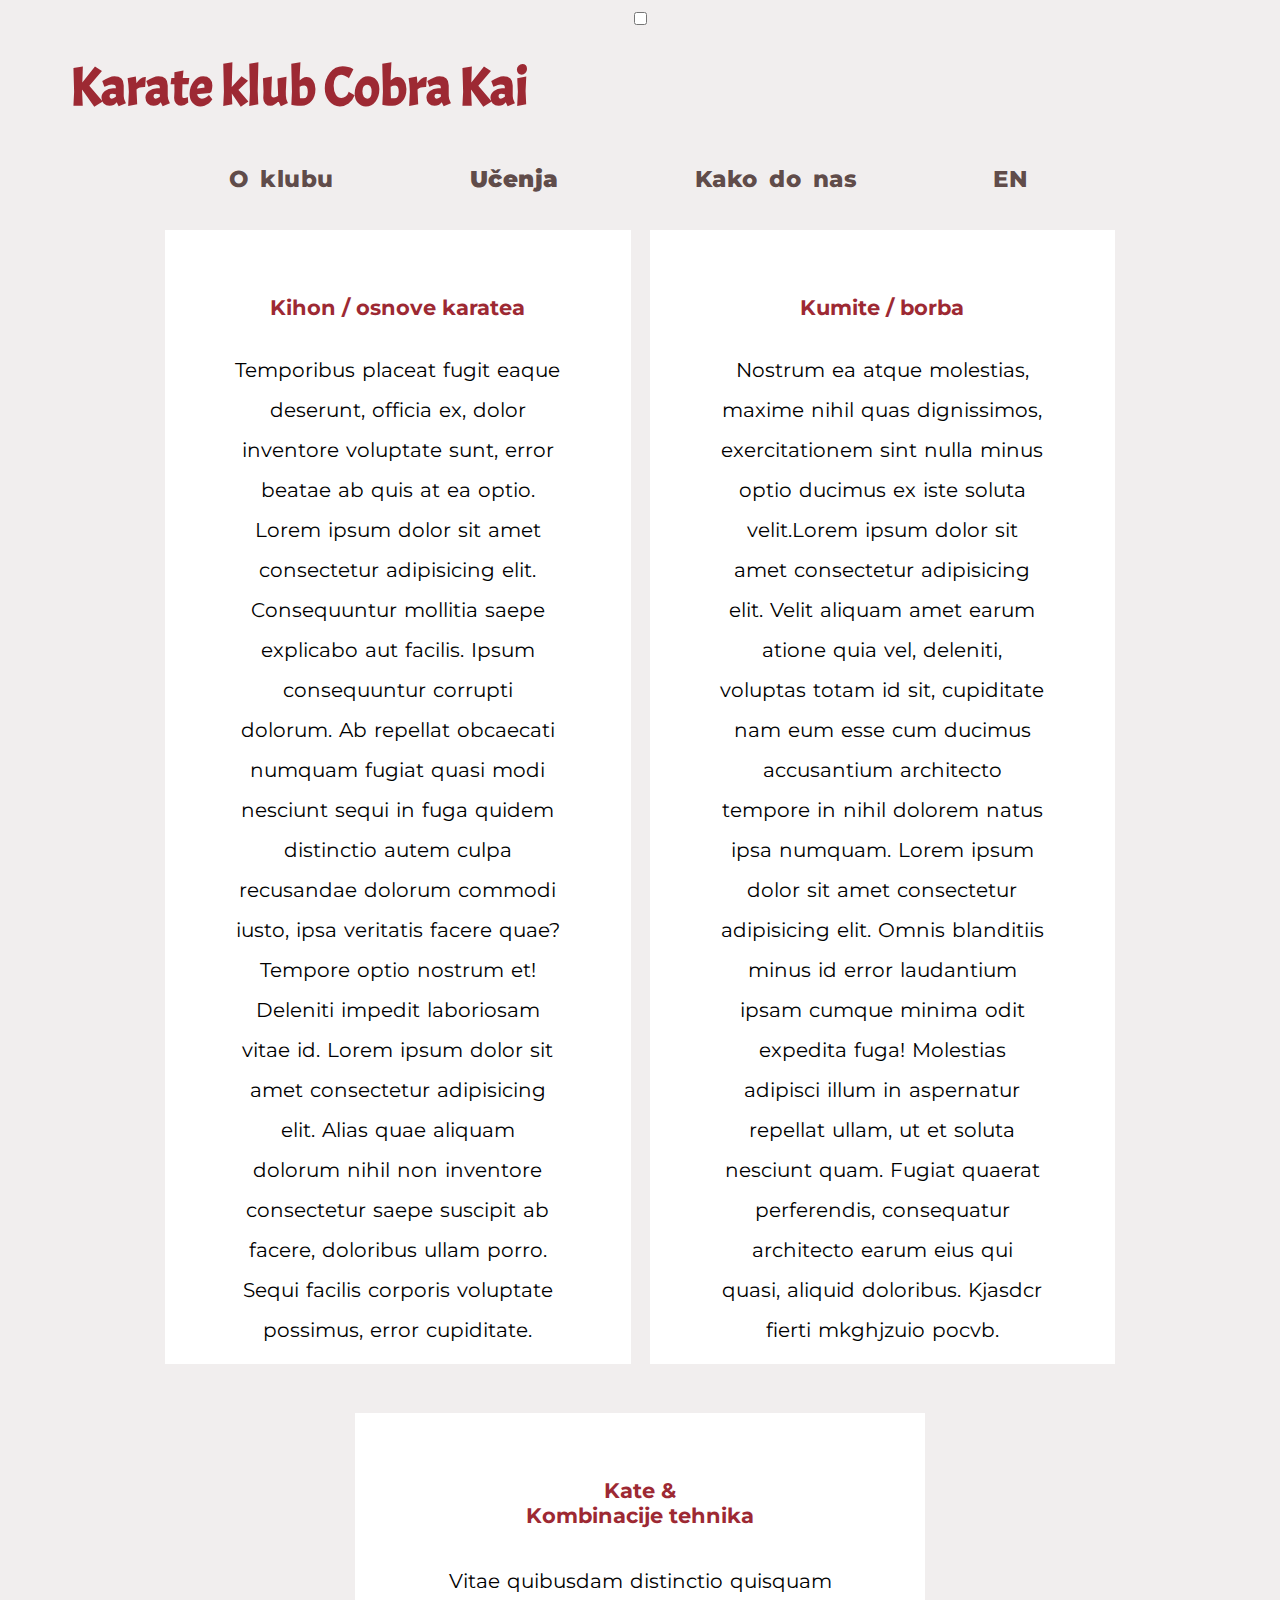
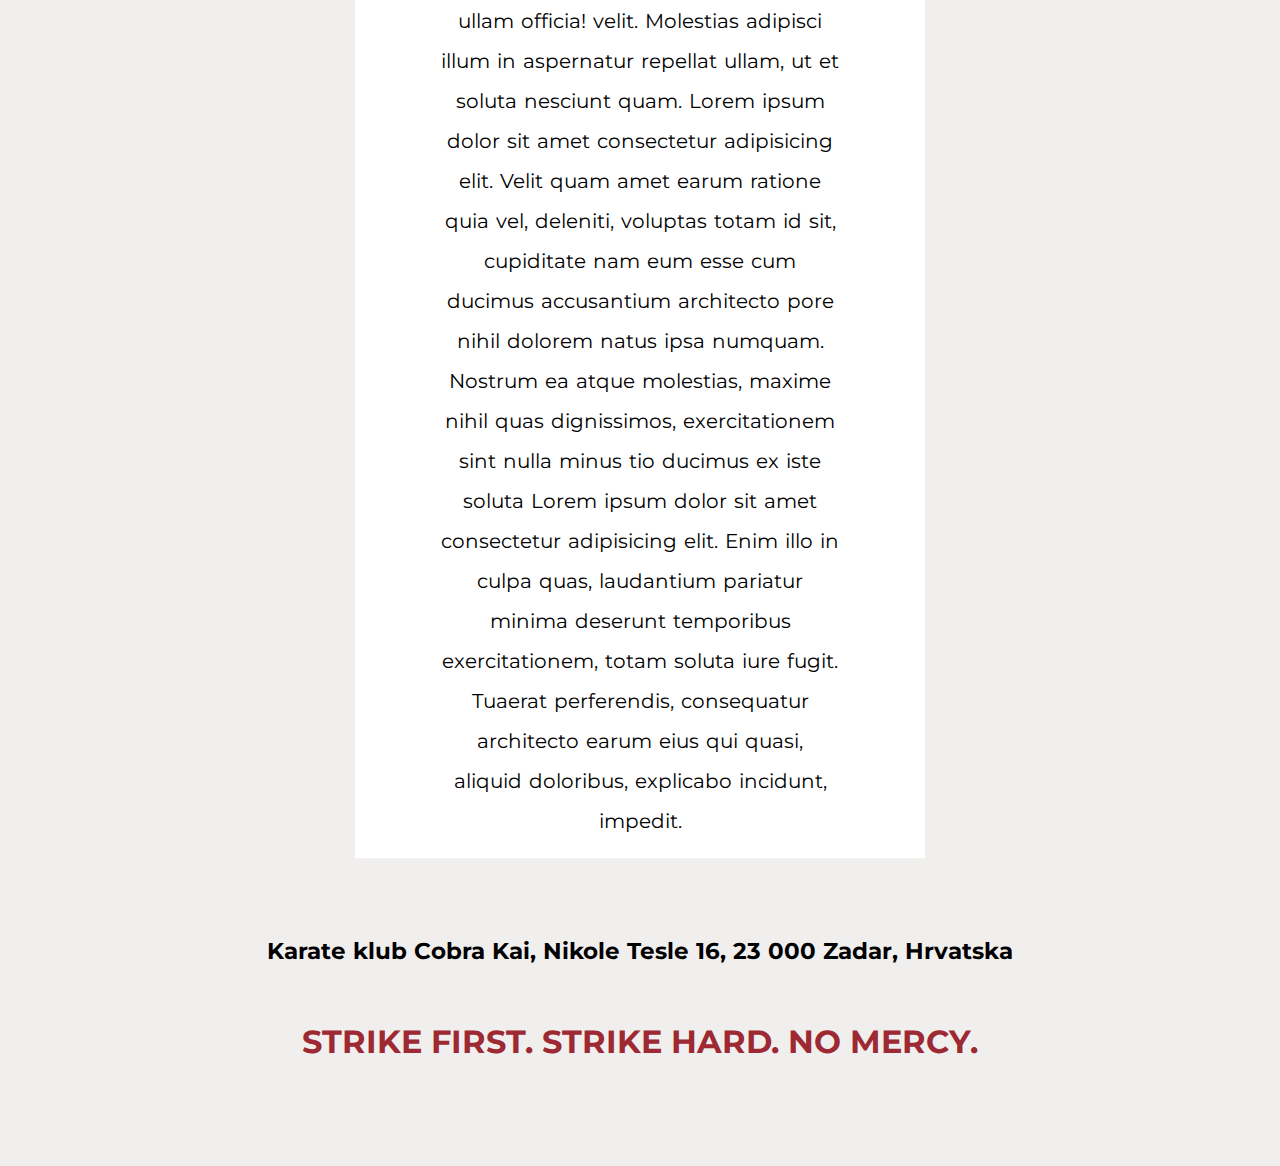
==== commit 1d39701c: "adding some changes to responsiveness in phones to 599 px and animation on "moto"" ====
--- a/Class_Descriptions.html
+++ b/Class_Descriptions.html
@@ -9,10 +9,7 @@
   content="Karate-klub-Cobra-Kai je klub koji je u svojih pet godina postojanja postigao zavidnu reputaciju.">
 <link href="https://fonts.googleapis.com/css?family=Acme|Montserrat:300,700,800&display=swap" rel="stylesheet">
 <link rel="stylesheet" type="text/css" href="vendors/css/grid.css">
-<link rel="stylesheet" type="text/css" href="vendors/css/normalize.css">
  <link rel="stylesheet" type="text/css" href="vendors/css/animate.css"> 
-<link rel="stylesheet" type="text/css" href="resources/js/scripts.js">
- <link rel="stylesheet" type="text/css"href="resources/css/queries.css">
  <link rel="stylesheet" type="text/css" href="resources/css/style2.css">
  <title>Class Descriptions</title>
 </head>
@@ -58,7 +55,7 @@
 
     <script src="https://ajax.googleapis.com/ajax/libs/jquery/1.12.3/jquery.min.js"></script>
     <script src="resources/js/jquery.waypoints.min"></script>
-    <script src="resources/js/scripts.js"></script>
+    <script src="vendors/js/scripts.js"></script>
 
 </body>
 
